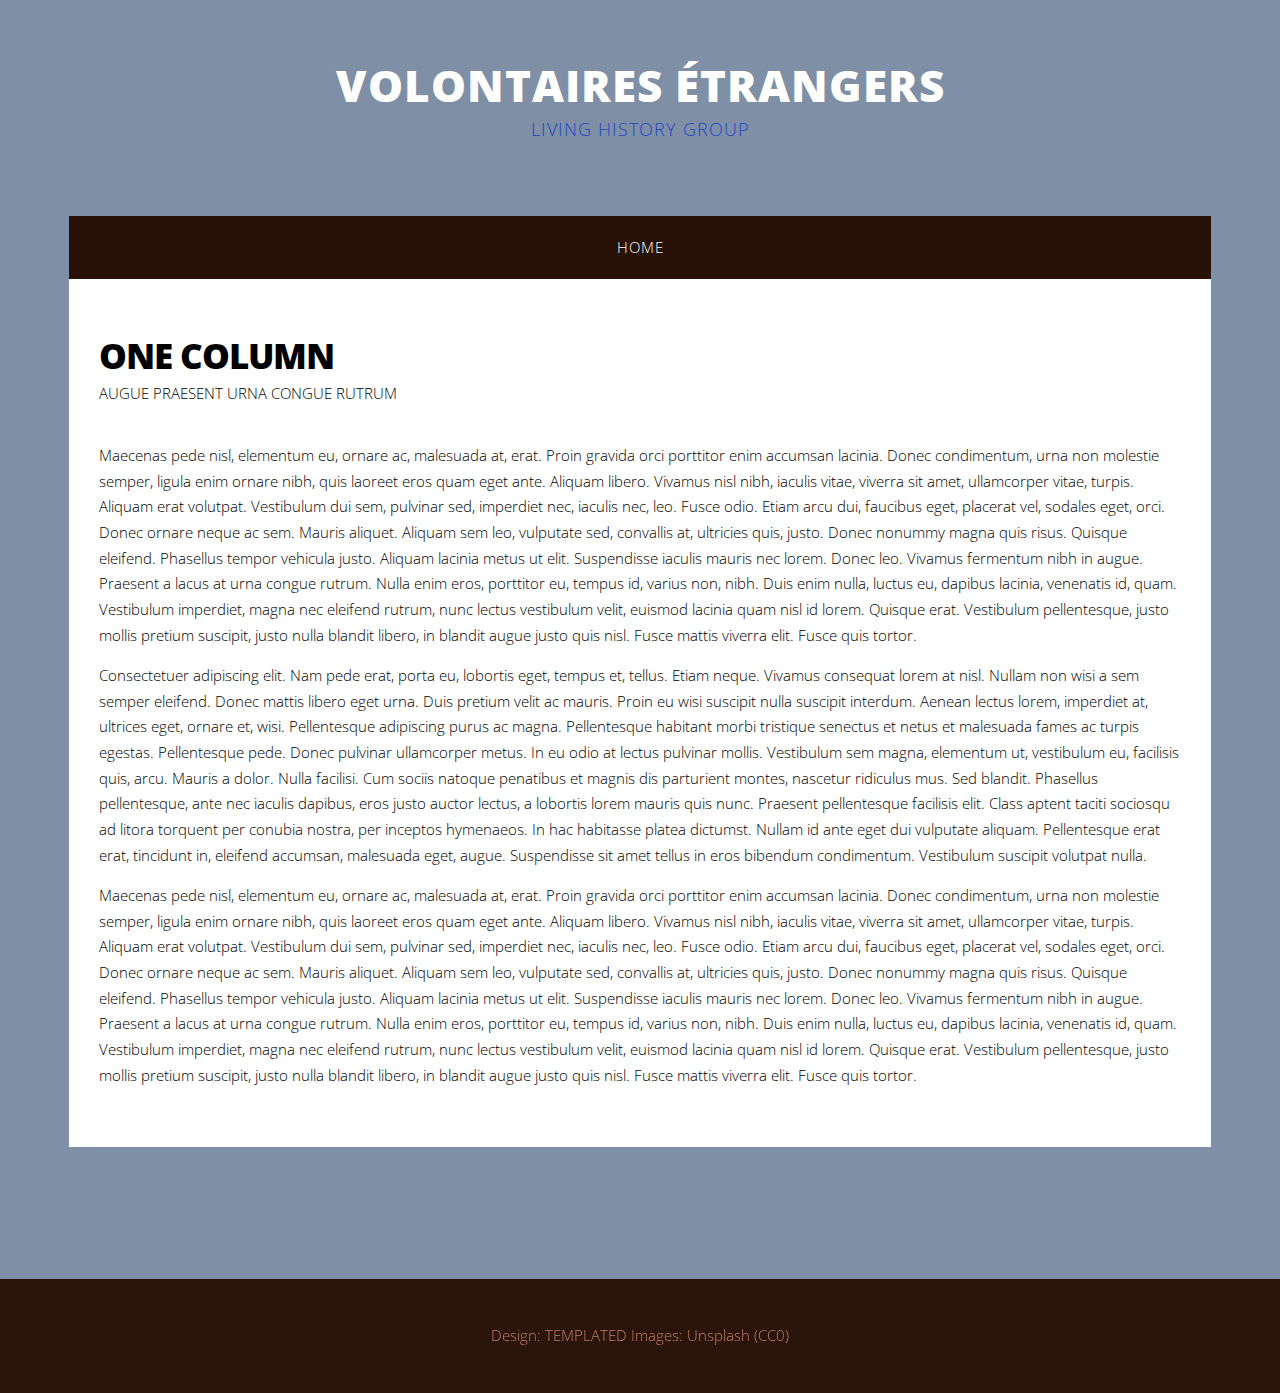
==== index.html @ d3f6dcba "Added other files (placeholder pictures to be removed later)." ====
<!DOCTYPE HTML>
<!--
	Eleganta by TEMPLATED
    templated.co @templatedco
    Released for free under the Creative Commons Attribution 3.0 license (templated.co/license)
-->
<html>
	<head>
		<title>Volontaires &Eacute;trangers</title>
		<meta http-equiv="content-type" content="text/html; charset=utf-8" />
		<meta name="description" content="France French Foreign Legion reenactment living history UK" />
		<meta name="keywords" content="" />
		<meta name="viewport" content="width=1040" />
		<link href="http://fonts.googleapis.com/css?family=Open+Sans:400,300,600,700,800" rel="stylesheet" type="text/css" />
		<!--[if lte IE 8]><script src="js/html5shiv.js"></script><![endif]-->
		<script src="http://ajax.googleapis.com/ajax/libs/jquery/1.11.0/jquery.min.js"></script>
		<script src="js/skel.min.js"></script>
		<script src="js/skel-panels.min.js"></script>
		<script src="js/init.js"></script>
		<noscript>
			<link rel="stylesheet" href="css/skel-noscript.css" />
			<link rel="stylesheet" href="css/style.css" />
			<link rel="stylesheet" href="css/style-desktop.css" />
		</noscript>
		<!--[if lte IE 8]><link rel="stylesheet" href="css/ie/v8.css" /><![endif]-->
		<!--[if lte IE 9]><link rel="stylesheet" href="css/ie/v9.css" /><![endif]-->
	</head>
	<body>

	<div id="wrapper">

		<!-- Header -->
			<div id="header">
				<div class="container">
						
					<!-- Logo -->
						<div id="logo">
							<h1><a href="#">Volontaires &Eacute;trangers</a></h1>
							<span>Living History Group</span>
						</div>
					
				</div>
			</div>
		<!-- Header -->
		
		<div class="container">
			<!-- Nav -->
				<nav id="nav">
					<ul>
						<li class="active"><a href="index.html">Home</a></li>
					</ul>
				</nav>
			<!-- /Nav -->
		</div>
		<div class="container">
			<div id="main">
				<div class="row">
					<div class="12u">
						<section>
							<header>
								<h2>One Column</h2>
								<span class="byline">augue praesent urna congue rutrum</span>
							</header>
							<p> Maecenas pede nisl, elementum eu, ornare ac, malesuada at, erat. Proin gravida orci porttitor enim accumsan lacinia. Donec condimentum, urna non molestie semper, ligula enim ornare nibh, quis laoreet eros quam eget ante. Aliquam libero. Vivamus nisl nibh, iaculis vitae, viverra sit amet, ullamcorper vitae, turpis. Aliquam erat volutpat. Vestibulum dui sem, pulvinar sed, imperdiet nec, iaculis nec, leo. Fusce odio. Etiam arcu dui, faucibus eget, placerat vel, sodales eget, orci. Donec ornare neque ac sem. Mauris aliquet. Aliquam sem leo, vulputate sed, convallis at, ultricies quis, justo. Donec nonummy magna quis risus. Quisque eleifend. Phasellus tempor vehicula justo. Aliquam lacinia metus ut elit. Suspendisse iaculis mauris nec lorem. Donec leo. Vivamus fermentum nibh in augue. Praesent a lacus at urna congue rutrum. Nulla enim eros, porttitor eu, tempus id, varius non, nibh. Duis enim nulla, luctus eu, dapibus lacinia, venenatis id, quam. Vestibulum imperdiet, magna nec eleifend rutrum, nunc lectus vestibulum velit, euismod lacinia quam nisl id lorem. Quisque erat. Vestibulum pellentesque, justo mollis pretium suscipit, justo nulla blandit libero, in blandit augue justo quis nisl. Fusce mattis viverra elit. Fusce quis tortor.</p>
							<p>Consectetuer adipiscing elit. Nam pede erat, porta eu, lobortis eget, tempus et, tellus. Etiam neque. Vivamus consequat lorem at nisl. Nullam non wisi a sem semper eleifend. Donec mattis libero eget urna. Duis pretium velit ac mauris. Proin eu wisi suscipit nulla suscipit interdum. Aenean lectus lorem, imperdiet at, ultrices eget, ornare et, wisi. Pellentesque adipiscing purus ac magna. Pellentesque habitant morbi tristique senectus et netus et malesuada fames ac turpis egestas.												Pellentesque pede. Donec pulvinar ullamcorper metus. In eu odio at lectus pulvinar mollis. Vestibulum sem magna, elementum ut, vestibulum eu, facilisis quis, arcu. Mauris a dolor. Nulla facilisi. Cum sociis natoque penatibus et magnis dis parturient montes, nascetur ridiculus mus. Sed blandit. Phasellus pellentesque, ante nec iaculis dapibus, eros justo auctor lectus, a lobortis lorem mauris quis nunc. Praesent pellentesque facilisis elit. Class aptent taciti sociosqu ad litora torquent per conubia nostra, per inceptos hymenaeos. In hac habitasse platea dictumst. Nullam id ante eget dui vulputate aliquam. Pellentesque erat erat, tincidunt in, eleifend accumsan, malesuada eget, augue. Suspendisse sit amet tellus in eros bibendum condimentum. Vestibulum suscipit volutpat nulla.</p>
							<p> Maecenas pede nisl, elementum eu, ornare ac, malesuada at, erat. Proin gravida orci porttitor enim accumsan lacinia. Donec condimentum, urna non molestie semper, ligula enim ornare nibh, quis laoreet eros quam eget ante. Aliquam libero. Vivamus nisl nibh, iaculis vitae, viverra sit amet, ullamcorper vitae, turpis. Aliquam erat volutpat. Vestibulum dui sem, pulvinar sed, imperdiet nec, iaculis nec, leo. Fusce odio. Etiam arcu dui, faucibus eget, placerat vel, sodales eget, orci. Donec ornare neque ac sem. Mauris aliquet. Aliquam sem leo, vulputate sed, convallis at, ultricies quis, justo. Donec nonummy magna quis risus. Quisque eleifend. Phasellus tempor vehicula justo. Aliquam lacinia metus ut elit. Suspendisse iaculis mauris nec lorem. Donec leo. Vivamus fermentum nibh in augue. Praesent a lacus at urna congue rutrum. Nulla enim eros, porttitor eu, tempus id, varius non, nibh. Duis enim nulla, luctus eu, dapibus lacinia, venenatis id, quam. Vestibulum imperdiet, magna nec eleifend rutrum, nunc lectus vestibulum velit, euismod lacinia quam nisl id lorem. Quisque erat. Vestibulum pellentesque, justo mollis pretium suscipit, justo nulla blandit libero, in blandit augue justo quis nisl. Fusce mattis viverra elit. Fusce quis tortor.</p>
						</section>
					</div>
				</div>
			</div>
		</div>
		<!-- Footer -->
			<div id="footer">
				<div class="container">
                    <!--
					<div class="row">
						<section class="4u">
							<header>
								<h2>Maecenas lectus</h2>
							</header>
							<ul class="list">
								<li class="first">
									<p class="date"><a href="#">Sept<b>11</b></a></p>
									<p><a href="#">Vestibulum sem magna, elementum ut, vestibulum eu, facilisis quis, arcu. Mauris a dolor. Nulla facilisi.</a></p>
								</li>
								<li>
									<p class="date"><a href="#">Sept<b>09</b></a></p>
									<p><a href="#">Suspendisse sit amet  in eros bibendum condimentum. Vestibulum suscipit volutpat nulla.</a> </p>
								</li>
							</ul>
						</section>
						<section class="4u">
							<header>
								<h2>Donec metus</h2>
							</header>
							<ul class="list">
								<li><a href="#">Pellentesque lectus gravida blandit.</a></li>
								<li><a href="#">Lorem ipsum dolor consectetuer adipiscing.</a></li>
								<li><a href="#">Phasellus erat sit pellentesque congue.</a></li>
								<li><a href="#">Cras vitae aliquam pellentesque pharetra.</a></li>
								<li><a href="#">Duis non metus commodo euismod lobortis.</a></li>
							</ul>
						</section>
						<section class="4u">
							<header>
								<h2>Nulla eleifend</h2>
							</header>
							<ul class="list">
								<li><a href="#">Pellentesque lectus gravida blandit.</a></li>
								<li><a href="#">Lorem ipsum dolor consectetuer adipiscing.</a></li>
								<li><a href="#">Phasellus erat sit pellentesque congue.</a></li>
								<li><a href="#">Cras vitae aliquam pellentesque pharetra.</a></li>
								<li><a href="#">Duis non metus commodo euismod lobortis.</a></li>
							</ul>
						</section>
					</div>
					-->
				</div>
			</div>
		<!-- /Footer -->

	</div>

	<!-- Copyright -->
		<div id="copyright">
			<div class="container">
				Design: <a href="http://templated.co">TEMPLATED</a> Images: <a href="http://unsplash.com">Unsplash</a> (<a href="http://unsplash.com/cc0">CC0</a>)
			</div>
		</div>


	</body>
</html>
---- css/skel-noscript.css ----
/* Resets (http://meyerweb.com/eric/tools/css/reset/ | v2.0 | 20110126 | License: none (public domain)) */

	html,body,div,span,applet,object,iframe,h1,h2,h3,h4,h5,h6,p,blockquote,pre,a,abbr,acronym,address,big,cite,code,del,dfn,em,img,ins,kbd,q,s,samp,small,strike,strong,sub,sup,tt,var,b,u,i,center,dl,dt,dd,ol,ul,li,fieldset,form,label,legend,table,caption,tbody,tfoot,thead,tr,th,td,article,aside,canvas,details,embed,figure,figcaption,footer,header,hgroup,menu,nav,output,ruby,section,summary,time,mark,audio,video{margin:0;padding:0;border:0;font-size:100%;font:inherit;vertical-align:baseline;}article,aside,details,figcaption,figure,footer,header,hgroup,menu,nav,section{display:block;}body{line-height:1;}ol,ul{list-style:none;}blockquote,q{quotes:none;}blockquote:before,blockquote:after,q:before,q:after{content:'';content:none;}table{border-collapse:collapse;border-spacing:0;}body{-webkit-text-size-adjust:none}

/* Box Model */

	*, *:before, *:after {
		-moz-box-sizing: border-box;
		-webkit-box-sizing: border-box;
		-o-box-sizing: border-box;
		-ms-box-sizing: border-box;
		box-sizing: border-box;
	}

/* Container */

	body {
		min-width: 1200px;
	}

	.container {
		width: 1200px;
		margin-left: auto;
		margin-right: auto;
	}

	/* Modifiers */
	
		.container.small {
			width: 900px;
		}

		.container.big {
			width: 100%;
			max-width: 1500px;
			min-width: 1200px;
		}

/* Grid */

	/* Cells */

		.\31 2u { width: 100% }
		.\31 1u { width: 91.6666666667% }
		.\31 0u { width: 83.3333333333% }
		.\39 u { width: 75% }
		.\38 u { width: 66.6666666667% }
		.\37 u { width: 58.3333333333% }
		.\36 u { width: 50% }
		.\35 u { width: 41.6666666667% }
		.\34 u { width: 33.3333333333% }
		.\33 u { width: 25% }
		.\32 u { width: 16.6666666667% }
		.\31 u { width: 8.3333333333% }
		.\-11u { margin-left: 91.6666666667% }
		.\-10u { margin-left: 83.3333333333% }
		.\-9u { margin-left: 75% }
		.\-8u { margin-left: 66.6666666667% }
		.\-7u { margin-left: 58.3333333333% }
		.\-6u { margin-left: 50% }
		.\-5u { margin-left: 41.6666666667% }
		.\-4u { margin-left: 33.3333333333% }
		.\-3u { margin-left: 25% }
		.\-2u { margin-left: 16.6666666667% }
		.\-1u { margin-left: 8.3333333333% }

		.row > * {
			padding: 50px 0 0 50px;
			float: left;
			-moz-box-sizing: border-box;
			-webkit-box-sizing: border-box;
			-o-box-sizing: border-box;
			-ms-box-sizing: border-box;
			box-sizing: border-box;
		}

		.row + .row > * {
			padding-top: 50px;
		}

		.row {
			margin-left: -50px;
		}

	/* Rows */

		.row:after {
			content: '';
			display: block;
			clear: both;
			height: 0;
		}

		.row:first-child > * {
			padding-top: 0;
		}

		.row > * {
			padding-top: 0;
		}

		/* Modifiers */

			/* Flush */

				.row.flush {
					margin-left: 0;
				}

				.row.flush > * {
					padding: 0 !important;
				}

			/* Quarter */

				.row.quarter > * {
					padding: 12.5px 0 0 12.5px;
				}

				.row.quarter + .row.quarter > * {
					padding-top: 12.5px;
				}

				.row.quarter {
					margin-left: -12.5px;
				}

			/* Half */

				.row.half > * {
					padding: 25px 0 0 25px;
				}

				.row.half + .row.half > * {
					padding-top: 25px;
				}

				.row.half {
					margin-left: -25px;
				}

			/* One and (a) Half */

				.row.oneandhalf > * {
					padding: 75px 0 0 75px;
				}

				.row.oneandhalf + .row.oneandhalf > * {
					padding-top: 75px;
				}

				.row.oneandhalf {
					margin-left: -75px;
				}

			/* Double */

				.row.double > * {
					padding: 100px 0 0 100px;
				}

				.row.double + .row.double > * {
					padding-top: 100px;
				}

				.row.double {
					margin-left: -100px;
				}
---- css/style.css ----
/*
	Eleganta by TEMPLATED
    templated.co @templatedco
    Released for free under the Creative Commons Attribution 3.0 license (templated.co/license)
*/

@charset 'UTF-8';

/*********************************************************************************/
/* Basic                                                                         */
/*********************************************************************************/

	body
	{
		background: #2b140a;
	}

	body,input,textarea,select
	{
		font-family: 'Open Sans', sans-serif;
		line-height: 1.75em;
		font-size: 11pt;
		font-weight: 300;
	}

	h1,h2,h3,h4,h5,h6
	{
		font-weight: bold;
	}
	
		h1 a, h2 a, h3 a, h4 a, h5 a, h6 a
		{
			color: inherit;
			text-decoration: none;
		}
		
	/* Change this to whatever font weight/color pairing is most suitable */
	strong, b
	{
		font-weight: bold;
		color: #000000;
	}
	
	em, i
	{
		font-style: italic;
	}

	/* Don't forget to set this to something that matches the design */
	a
	{
		color: #FD5113;
	}

	a:hover
	{
		text-decoration: none;
	}
	
	sub
	{
		position: relative;
		top: 0.5em;
		font-size: 0.8em;
	}
	
	sup
	{
		position: relative;
		top: -0.5em;
		font-size: 0.8em;
	}
	
	hr
	{
		border: 0;
		border-top: solid 1px #ddd;
	}
	
	blockquote
	{
		border-left: solid 0.5em #ddd;
		padding: 1em 0 1em 2em;
		font-style: italic;
	}
	
	p, ul, ol, dl, table
	{
		margin-bottom: 1em;
	}

	header
	{
		margin-bottom: 2em;
	}
	
		header h2
		{
			letter-spacing: -1px;
			line-height: 1em;
			text-transform: uppercase;
			font-weight: 900;
			font-size: 2.4em;
		}
	
		header .byline
		{
			display: block;
			margin: 0.5em 0 0 0;
			padding: 0 0 0.5em 0;
			text-transform: uppercase;
		}
		
	footer
	{
		margin-top: 1em;
	}

	br.clear
	{
		clear: both;
	}

	.container
	{
		padding: 0em 2em;
	}
	
	/* Sections/Articles */
	
		section,
		article
		{
			margin-bottom: 3em;
		}
		
		section > :last-child,
		article > :last-child
		{
			margin-bottom: 0;
		}

		section:last-child,
		article:last-child
		{
			margin-bottom: 0;
		}

		.row > section,
		.row > article
		{
			margin-bottom: 0;
		}

	/* Images */

		.image
		{
			display: inline-block;
		}
		
			.image img
			{
				display: block;
				width: 100%;
			}

			.image.featured
			{
				display: block;
				width: 100%;
				margin: 0 0 2em 0;
			}
			
			.image.full
			{
				display: block;
				width: 100%;
				margin-bottom: 2em;
			}
			
			.image.left
			{
				float: left;
				margin: 0 2em 2em 0;
			}
			
			.image.centered
			{
				display: block;
				margin: 0 0 2em 0;
			}

				.image.centered img
				{
					margin: 0 auto;
					width: auto;
				}

	/* Lists */

		ul.default
		{
			list-style: none;
			margin: 0;
			padding: 0;
		}
		
			ul.default li
			{
				padding-top: 2em;
			}
			
			ul.default li:first-child
			{
				padding-top: 0;
			}
			
			ul.default a
			{
				color: #525252;
			}	

			ul.default .date
			{
				display: inline-block;
				margin-bottom: 1em;
				padding: 0.50em 1em;
				background: #261106;
				text-transform: uppercase;
				font-size: 0.90em;
				color: #FFF;
			}
			
		ul.list
		{
			list-style: none;
			margin: 0;
			padding: 0;
		}
			
			ul.list li
			{
				padding: 0.50em 0em;
				border-top: 1px solid #E6E6E6;
			}
			
			ul.list li:first-child
			{
				border-top: none;
				padding-top: 0;
			}
			
			ul.list a
			{
				color: #525252;
			}
			
			ul.list .date
			{
				background: none repeat scroll 0 0 #D34C0D;
				color: #FFFFFF;
				float: left;
				font-family: 'Abel',sans-serif;
				font-size: 14px;
				font-weight: 400;
				height: 78px;
				line-height: normal;
				margin: 0 25px 0 0;
				padding: 10px 0 0;
				text-align: center;
				text-transform: uppercase;
				width: 80px;
			}
			
			ul.list .date a
			{
				text-decoration: none;
				color: #FFF !important;
			}

			ul.list .date b {
				display: block;
				margin: 0px 0px 0px 0px;
				padding: 0;
				letter-spacing: -1px;
				font-size: 40px;
				font-weight: 400;
				color: #FFFFFF;
			}

	/* Buttons */
		
		.button
		{
			position: relative;
			display: inline-block;
			margin-top: 2em;
			padding: 0.8em 1.5em;
			background: #2d160d;
			text-decoration: none;
			text-transform: uppercase;
			font-size: 1em;
			color: #FFF;
			-moz-transition: color 0.35s ease-in-out, background-color 0.35s ease-in-out;
			-webkit-transition: color 0.35s ease-in-out, background-color 0.35s ease-in-out;
			-o-transition: color 0.35s ease-in-out, background-color 0.35s ease-in-out;
			-ms-transition: color 0.35s ease-in-out, background-color 0.35s ease-in-out;
			transition: color 0.35s ease-in-out, background-color 0.35s ease-in-out;
			cursor: pointer;
		}

			.button:hover
			{
				background: #1f0e08;
				color: #FFF !important;
			}

/*********************************************************************************/
/* Icons                                                                         */
/* Powered by Font Awesome by Dave Gandy | http://fontawesome.io                 */
/* Licensed under the SIL OFL 1.1 (font), MIT (CSS)                              */
/*********************************************************************************/

	.fa
	{
		text-decoration: none;
	}

		.fa.solo
		{
		}
		
			.fa.solo span
			{
				display: none;
			}

		.fa:before
		{
			display:inline-block;
			font-family: FontAwesome;
			font-size: 1.25em;
			text-decoration: none;
			font-style: normal;
			font-weight: normal;
			line-height: 1;
			-webkit-font-smoothing:antialiased;
			-moz-osx-font-smoothing:grayscale;
		}

		.fa-lg{font-size:1.3333333333333333em;line-height:.75em;vertical-align:-15%}
		.fa-2x{font-size:2em}
		.fa-3x{font-size:3em}
		.fa-4x{font-size:4em}
		.fa-5x{font-size:5em}
		.fa-fw{width:1.2857142857142858em;text-align:center}
		.fa-ul{padding-left:0;margin-left:2.142857142857143em;list-style-type:none}.fa-ul>li{position:relative}
		.fa-li{position:absolute;left:-2.142857142857143em;width:2.142857142857143em;top:.14285714285714285em;text-align:center}.fa-li.fa-lg{left:-1.8571428571428572em}
		.fa-border{padding:.2em .25em .15em;border:solid .08em #eee;border-radius:.1em}
		.pull-right{float:right}
		.pull-left{float:left}
		.fa.pull-left{margin-right:.3em}
		.fa.pull-right{margin-left:.3em}
		.fa-spin{-webkit-animation:spin 2s infinite linear;-moz-animation:spin 2s infinite linear;-o-animation:spin 2s infinite linear;animation:spin 2s infinite linear}
		@-moz-keyframes spin{0%{-moz-transform:rotate(0deg)} 100%{-moz-transform:rotate(359deg)}}@-webkit-keyframes spin{0%{-webkit-transform:rotate(0deg)} 100%{-webkit-transform:rotate(359deg)}}@-o-keyframes spin{0%{-o-transform:rotate(0deg)} 100%{-o-transform:rotate(359deg)}}@-ms-keyframes spin{0%{-ms-transform:rotate(0deg)} 100%{-ms-transform:rotate(359deg)}}@keyframes spin{0%{transform:rotate(0deg)} 100%{transform:rotate(359deg)}}.fa-rotate-90{filter:progid:DXImageTransform.Microsoft.BasicImage(rotation=1);-webkit-transform:rotate(90deg);-moz-transform:rotate(90deg);-ms-transform:rotate(90deg);-o-transform:rotate(90deg);transform:rotate(90deg)}
		.fa-rotate-180{filter:progid:DXImageTransform.Microsoft.BasicImage(rotation=2);-webkit-transform:rotate(180deg);-moz-transform:rotate(180deg);-ms-transform:rotate(180deg);-o-transform:rotate(180deg);transform:rotate(180deg)}
		.fa-rotate-270{filter:progid:DXImageTransform.Microsoft.BasicImage(rotation=3);-webkit-transform:rotate(270deg);-moz-transform:rotate(270deg);-ms-transform:rotate(270deg);-o-transform:rotate(270deg);transform:rotate(270deg)}
		.fa-flip-horizontal{filter:progid:DXImageTransform.Microsoft.BasicImage(rotation=0, mirror=1);-webkit-transform:scale(-1, 1);-moz-transform:scale(-1, 1);-ms-transform:scale(-1, 1);-o-transform:scale(-1, 1);transform:scale(-1, 1)}
		.fa-flip-vertical{filter:progid:DXImageTransform.Microsoft.BasicImage(rotation=2, mirror=1);-webkit-transform:scale(1, -1);-moz-transform:scale(1, -1);-ms-transform:scale(1, -1);-o-transform:scale(1, -1);transform:scale(1, -1)}
		.fa-stack{position:relative;display:inline-block;width:2em;height:2em;line-height:2em;vertical-align:middle}
		.fa-stack-1x,.fa-stack-2x{position:absolute;left:0;width:100%;text-align:center}
		.fa-stack-1x{line-height:inherit}
		.fa-stack-2x{font-size:2em}
		.fa-inverse{color:#fff}
		.fa-glass:before{content:"\f000"}
		.fa-music:before{content:"\f001"}
		.fa-search:before{content:"\f002"}
		.fa-envelope-o:before{content:"\f003"}
		.fa-heart:before{content:"\f004"}
		.fa-star:before{content:"\f005"}
		.fa-star-o:before{content:"\f006"}
		.fa-user:before{content:"\f007"}
		.fa-film:before{content:"\f008"}
		.fa-th-large:before{content:"\f009"}
		.fa-th:before{content:"\f00a"}
		.fa-th-list:before{content:"\f00b"}
		.fa-check:before{content:"\f00c"}
		.fa-times:before{content:"\f00d"}
		.fa-search-plus:before{content:"\f00e"}
		.fa-search-minus:before{content:"\f010"}
		.fa-power-off:before{content:"\f011"}
		.fa-signal:before{content:"\f012"}
		.fa-gear:before,.fa-cog:before{content:"\f013"}
		.fa-trash-o:before{content:"\f014"}
		.fa-home:before{content:"\f015"}
		.fa-file-o:before{content:"\f016"}
		.fa-clock-o:before{content:"\f017"}
		.fa-road:before{content:"\f018"}
		.fa-download:before{content:"\f019"}
		.fa-arrow-circle-o-down:before{content:"\f01a"}
		.fa-arrow-circle-o-up:before{content:"\f01b"}
		.fa-inbox:before{content:"\f01c"}
		.fa-play-circle-o:before{content:"\f01d"}
		.fa-rotate-right:before,.fa-repeat:before{content:"\f01e"}
		.fa-refresh:before{content:"\f021"}
		.fa-list-alt:before{content:"\f022"}
		.fa-lock:before{content:"\f023"}
		.fa-flag:before{content:"\f024"}
		.fa-headphones:before{content:"\f025"}
		.fa-volume-off:before{content:"\f026"}
		.fa-volume-down:before{content:"\f027"}
		.fa-volume-up:before{content:"\f028"}
		.fa-qrcode:before{content:"\f029"}
		.fa-barcode:before{content:"\f02a"}
		.fa-tag:before{content:"\f02b"}
		.fa-tags:before{content:"\f02c"}
		.fa-book:before{content:"\f02d"}
		.fa-bookmark:before{content:"\f02e"}
		.fa-print:before{content:"\f02f"}
		.fa-camera:before{content:"\f030"}
		.fa-font:before{content:"\f031"}
		.fa-bold:before{content:"\f032"}
		.fa-italic:before{content:"\f033"}
		.fa-text-height:before{content:"\f034"}
		.fa-text-width:before{content:"\f035"}
		.fa-align-left:before{content:"\f036"}
		.fa-align-center:before{content:"\f037"}
		.fa-align-right:before{content:"\f038"}
		.fa-align-justify:before{content:"\f039"}
		.fa-list:before{content:"\f03a"}
		.fa-dedent:before,.fa-outdent:before{content:"\f03b"}
		.fa-indent:before{content:"\f03c"}
		.fa-video-camera:before{content:"\f03d"}
		.fa-picture-o:before{content:"\f03e"}
		.fa-pencil:before{content:"\f040"}
		.fa-map-marker:before{content:"\f041"}
		.fa-adjust:before{content:"\f042"}
		.fa-tint:before{content:"\f043"}
		.fa-edit:before,.fa-pencil-square-o:before{content:"\f044"}
		.fa-share-square-o:before{content:"\f045"}
		.fa-check-square-o:before{content:"\f046"}
		.fa-move:before{content:"\f047"}
		.fa-step-backward:before{content:"\f048"}
		.fa-fast-backward:before{content:"\f049"}
		.fa-backward:before{content:"\f04a"}
		.fa-play:before{content:"\f04b"}
		.fa-pause:before{content:"\f04c"}
		.fa-stop:before{content:"\f04d"}
		.fa-forward:before{content:"\f04e"}
		.fa-fast-forward:before{content:"\f050"}
		.fa-step-forward:before{content:"\f051"}
		.fa-eject:before{content:"\f052"}
		.fa-chevron-left:before{content:"\f053"}
		.fa-chevron-right:before{content:"\f054"}
		.fa-plus-circle:before{content:"\f055"}
		.fa-minus-circle:before{content:"\f056"}
		.fa-times-circle:before{content:"\f057"}
		.fa-check-circle:before{content:"\f058"}
		.fa-question-circle:before{content:"\f059"}
		.fa-info-circle:before{content:"\f05a"}
		.fa-crosshairs:before{content:"\f05b"}
		.fa-times-circle-o:before{content:"\f05c"}
		.fa-check-circle-o:before{content:"\f05d"}
		.fa-ban:before{content:"\f05e"}
		.fa-arrow-left:before{content:"\f060"}
		.fa-arrow-right:before{content:"\f061"}
		.fa-arrow-up:before{content:"\f062"}
		.fa-arrow-down:before{content:"\f063"}
		.fa-mail-forward:before,.fa-share:before{content:"\f064"}
		.fa-resize-full:before{content:"\f065"}
		.fa-resize-small:before{content:"\f066"}
		.fa-plus:before{content:"\f067"}
		.fa-minus:before{content:"\f068"}
		.fa-asterisk:before{content:"\f069"}
		.fa-exclamation-circle:before{content:"\f06a"}
		.fa-gift:before{content:"\f06b"}
		.fa-leaf:before{content:"\f06c"}
		.fa-fire:before{content:"\f06d"}
		.fa-eye:before{content:"\f06e"}
		.fa-eye-slash:before{content:"\f070"}
		.fa-warning:before,.fa-exclamation-triangle:before{content:"\f071"}
		.fa-plane:before{content:"\f072"}
		.fa-calendar:before{content:"\f073"}
		.fa-random:before{content:"\f074"}
		.fa-comment:before{content:"\f075"}
		.fa-magnet:before{content:"\f076"}
		.fa-chevron-up:before{content:"\f077"}
		.fa-chevron-down:before{content:"\f078"}
		.fa-retweet:before{content:"\f079"}
		.fa-shopping-cart:before{content:"\f07a"}
		.fa-folder:before{content:"\f07b"}
		.fa-folder-open:before{content:"\f07c"}
		.fa-resize-vertical:before{content:"\f07d"}
		.fa-resize-horizontal:before{content:"\f07e"}
		.fa-bar-chart-o:before{content:"\f080"}
		.fa-twitter-square:before{content:"\f081"}
		.fa-facebook-square:before{content:"\f082"}
		.fa-camera-retro:before{content:"\f083"}
		.fa-key:before{content:"\f084"}
		.fa-gears:before,.fa-cogs:before{content:"\f085"}
		.fa-comments:before{content:"\f086"}
		.fa-thumbs-o-up:before{content:"\f087"}
		.fa-thumbs-o-down:before{content:"\f088"}
		.fa-star-half:before{content:"\f089"}
		.fa-heart-o:before{content:"\f08a"}
		.fa-sign-out:before{content:"\f08b"}
		.fa-linkedin-square:before{content:"\f08c"}
		.fa-thumb-tack:before{content:"\f08d"}
		.fa-external-link:before{content:"\f08e"}
		.fa-sign-in:before{content:"\f090"}
		.fa-trophy:before{content:"\f091"}
		.fa-github-square:before{content:"\f092"}
		.fa-upload:before{content:"\f093"}
		.fa-lemon-o:before{content:"\f094"}
		.fa-phone:before{content:"\f095"}
		.fa-square-o:before{content:"\f096"}
		.fa-bookmark-o:before{content:"\f097"}
		.fa-phone-square:before{content:"\f098"}
		.fa-twitter:before{content:"\f099"}
		.fa-facebook:before{content:"\f09a"}
		.fa-github:before{content:"\f09b"}
		.fa-unlock:before{content:"\f09c"}
		.fa-credit-card:before{content:"\f09d"}
		.fa-rss:before{content:"\f09e"}
		.fa-hdd-o:before{content:"\f0a0"}
		.fa-bullhorn:before{content:"\f0a1"}
		.fa-bell:before{content:"\f0f3"}
		.fa-certificate:before{content:"\f0a3"}
		.fa-hand-o-right:before{content:"\f0a4"}
		.fa-hand-o-left:before{content:"\f0a5"}
		.fa-hand-o-up:before{content:"\f0a6"}
		.fa-hand-o-down:before{content:"\f0a7"}
		.fa-arrow-circle-left:before{content:"\f0a8"}
		.fa-arrow-circle-right:before{content:"\f0a9"}
		.fa-arrow-circle-up:before{content:"\f0aa"}
		.fa-arrow-circle-down:before{content:"\f0ab"}
		.fa-globe:before{content:"\f0ac"}
		.fa-wrench:before{content:"\f0ad"}
		.fa-tasks:before{content:"\f0ae"}
		.fa-filter:before{content:"\f0b0"}
		.fa-briefcase:before{content:"\f0b1"}
		.fa-fullscreen:before{content:"\f0b2"}
		.fa-group:before{content:"\f0c0"}
		.fa-chain:before,.fa-link:before{content:"\f0c1"}
		.fa-cloud:before{content:"\f0c2"}
		.fa-flask:before{content:"\f0c3"}
		.fa-cut:before,.fa-scissors:before{content:"\f0c4"}
		.fa-copy:before,.fa-files-o:before{content:"\f0c5"}
		.fa-paperclip:before{content:"\f0c6"}
		.fa-save:before,.fa-floppy-o:before{content:"\f0c7"}
		.fa-square:before{content:"\f0c8"}
		.fa-reorder:before{content:"\f0c9"}
		.fa-list-ul:before{content:"\f0ca"}
		.fa-list-ol:before{content:"\f0cb"}
		.fa-strikethrough:before{content:"\f0cc"}
		.fa-underline:before{content:"\f0cd"}
		.fa-table:before{content:"\f0ce"}
		.fa-magic:before{content:"\f0d0"}
		.fa-truck:before{content:"\f0d1"}
		.fa-pinterest:before{content:"\f0d2"}
		.fa-pinterest-square:before{content:"\f0d3"}
		.fa-google-plus-square:before{content:"\f0d4"}
		.fa-google-plus:before{content:"\f0d5"}
		.fa-money:before{content:"\f0d6"}
		.fa-caret-down:before{content:"\f0d7"}
		.fa-caret-up:before{content:"\f0d8"}
		.fa-caret-left:before{content:"\f0d9"}
		.fa-caret-right:before{content:"\f0da"}
		.fa-columns:before{content:"\f0db"}
		.fa-unsorted:before,.fa-sort:before{content:"\f0dc"}
		.fa-sort-down:before,.fa-sort-asc:before{content:"\f0dd"}
		.fa-sort-up:before,.fa-sort-desc:before{content:"\f0de"}
		.fa-envelope:before{content:"\f0e0"}
		.fa-linkedin:before{content:"\f0e1"}
		.fa-rotate-left:before,.fa-undo:before{content:"\f0e2"}
		.fa-legal:before,.fa-gavel:before{content:"\f0e3"}
		.fa-dashboard:before,.fa-tachometer:before{content:"\f0e4"}
		.fa-comment-o:before{content:"\f0e5"}
		.fa-comments-o:before{content:"\f0e6"}
		.fa-flash:before,.fa-bolt:before{content:"\f0e7"}
		.fa-sitemap:before{content:"\f0e8"}
		.fa-umbrella:before{content:"\f0e9"}
		.fa-paste:before,.fa-clipboard:before{content:"\f0ea"}
		.fa-lightbulb-o:before{content:"\f0eb"}
		.fa-exchange:before{content:"\f0ec"}
		.fa-cloud-download:before{content:"\f0ed"}
		.fa-cloud-upload:before{content:"\f0ee"}
		.fa-user-md:before{content:"\f0f0"}
		.fa-stethoscope:before{content:"\f0f1"}
		.fa-suitcase:before{content:"\f0f2"}
		.fa-bell-o:before{content:"\f0a2"}
		.fa-coffee:before{content:"\f0f4"}
		.fa-cutlery:before{content:"\f0f5"}
		.fa-file-text-o:before{content:"\f0f6"}
		.fa-building:before{content:"\f0f7"}
		.fa-hospital:before{content:"\f0f8"}
		.fa-ambulance:before{content:"\f0f9"}
		.fa-medkit:before{content:"\f0fa"}
		.fa-fighter-jet:before{content:"\f0fb"}
		.fa-beer:before{content:"\f0fc"}
		.fa-h-square:before{content:"\f0fd"}
		.fa-plus-square:before{content:"\f0fe"}
		.fa-angle-double-left:before{content:"\f100"}
		.fa-angle-double-right:before{content:"\f101"}
		.fa-angle-double-up:before{content:"\f102"}
		.fa-angle-double-down:before{content:"\f103"}
		.fa-angle-left:before{content:"\f104"}
		.fa-angle-right:before{content:"\f105"}
		.fa-angle-up:before{content:"\f106"}
		.fa-angle-down:before{content:"\f107"}
		.fa-desktop:before{content:"\f108"}
		.fa-laptop:before{content:"\f109"}
		.fa-tablet:before{content:"\f10a"}
		.fa-mobile-phone:before,.fa-mobile:before{content:"\f10b"}
		.fa-circle-o:before{content:"\f10c"}
		.fa-quote-left:before{content:"\f10d"}
		.fa-quote-right:before{content:"\f10e"}
		.fa-spinner:before{content:"\f110"}
		.fa-circle:before{content:"\f111"}
		.fa-mail-reply:before,.fa-reply:before{content:"\f112"}
		.fa-github-alt:before{content:"\f113"}
		.fa-folder-o:before{content:"\f114"}
		.fa-folder-open-o:before{content:"\f115"}
		.fa-expand-o:before{content:"\f116"}
		.fa-collapse-o:before{content:"\f117"}
		.fa-smile-o:before{content:"\f118"}
		.fa-frown-o:before{content:"\f119"}
		.fa-meh-o:before{content:"\f11a"}
		.fa-gamepad:before{content:"\f11b"}
		.fa-keyboard-o:before{content:"\f11c"}
		.fa-flag-o:before{content:"\f11d"}
		.fa-flag-checkered:before{content:"\f11e"}
		.fa-terminal:before{content:"\f120"}
		.fa-code:before{content:"\f121"}
		.fa-reply-all:before{content:"\f122"}
		.fa-mail-reply-all:before{content:"\f122"}
		.fa-star-half-empty:before,.fa-star-half-full:before,.fa-star-half-o:before{content:"\f123"}
		.fa-location-arrow:before{content:"\f124"}
		.fa-crop:before{content:"\f125"}
		.fa-code-fork:before{content:"\f126"}
		.fa-unlink:before,.fa-chain-broken:before{content:"\f127"}
		.fa-question:before{content:"\f128"}
		.fa-info:before{content:"\f129"}
		.fa-exclamation:before{content:"\f12a"}
		.fa-superscript:before{content:"\f12b"}
		.fa-subscript:before{content:"\f12c"}
		.fa-eraser:before{content:"\f12d"}
		.fa-puzzle-piece:before{content:"\f12e"}
		.fa-microphone:before{content:"\f130"}
		.fa-microphone-slash:before{content:"\f131"}
		.fa-shield:before{content:"\f132"}
		.fa-calendar-o:before{content:"\f133"}
		.fa-fire-extinguisher:before{content:"\f134"}
		.fa-rocket:before{content:"\f135"}
		.fa-maxcdn:before{content:"\f136"}
		.fa-chevron-circle-left:before{content:"\f137"}
		.fa-chevron-circle-right:before{content:"\f138"}
		.fa-chevron-circle-up:before{content:"\f139"}
		.fa-chevron-circle-down:before{content:"\f13a"}
		.fa-html5:before{content:"\f13b"}
		.fa-css3:before{content:"\f13c"}
		.fa-anchor:before{content:"\f13d"}
		.fa-unlock-o:before{content:"\f13e"}
		.fa-bullseye:before{content:"\f140"}
		.fa-ellipsis-horizontal:before{content:"\f141"}
		.fa-ellipsis-vertical:before{content:"\f142"}
		.fa-rss-square:before{content:"\f143"}
		.fa-play-circle:before{content:"\f144"}
		.fa-ticket:before{content:"\f145"}
		.fa-minus-square:before{content:"\f146"}
		.fa-minus-square-o:before{content:"\f147"}
		.fa-level-up:before{content:"\f148"}
		.fa-level-down:before{content:"\f149"}
		.fa-check-square:before{content:"\f14a"}
		.fa-pencil-square:before{content:"\f14b"}
		.fa-external-link-square:before{content:"\f14c"}
		.fa-share-square:before{content:"\f14d"}
		.fa-compass:before{content:"\f14e"}
		.fa-toggle-down:before,.fa-caret-square-o-down:before{content:"\f150"}
		.fa-toggle-up:before,.fa-caret-square-o-up:before{content:"\f151"}
		.fa-toggle-right:before,.fa-caret-square-o-right:before{content:"\f152"}
		.fa-euro:before,.fa-eur:before{content:"\f153"}
		.fa-gbp:before{content:"\f154"}
		.fa-dollar:before,.fa-usd:before{content:"\f155"}
		.fa-rupee:before,.fa-inr:before{content:"\f156"}
		.fa-cny:before,.fa-rmb:before,.fa-yen:before,.fa-jpy:before{content:"\f157"}
		.fa-ruble:before,.fa-rouble:before,.fa-rub:before{content:"\f158"}
		.fa-won:before,.fa-krw:before{content:"\f159"}
		.fa-bitcoin:before,.fa-btc:before{content:"\f15a"}
		.fa-file:before{content:"\f15b"}
		.fa-file-text:before{content:"\f15c"}
		.fa-sort-alpha-asc:before{content:"\f15d"}
		.fa-sort-alpha-desc:before{content:"\f15e"}
		.fa-sort-amount-asc:before{content:"\f160"}
		.fa-sort-amount-desc:before{content:"\f161"}
		.fa-sort-numeric-asc:before{content:"\f162"}
		.fa-sort-numeric-desc:before{content:"\f163"}
		.fa-thumbs-up:before{content:"\f164"}
		.fa-thumbs-down:before{content:"\f165"}
		.fa-youtube-square:before{content:"\f166"}
		.fa-youtube:before{content:"\f167"}
		.fa-xing:before{content:"\f168"}
		.fa-xing-square:before{content:"\f169"}
		.fa-youtube-play:before{content:"\f16a"}
		.fa-dropbox:before{content:"\f16b"}
		.fa-stack-overflow:before{content:"\f16c"}
		.fa-instagram:before{content:"\f16d"}
		.fa-flickr:before{content:"\f16e"}
		.fa-adn:before{content:"\f170"}
		.fa-bitbucket:before{content:"\f171"}
		.fa-bitbucket-square:before{content:"\f172"}
		.fa-tumblr:before{content:"\f173"}
		.fa-tumblr-square:before{content:"\f174"}
		.fa-long-arrow-down:before{content:"\f175"}
		.fa-long-arrow-up:before{content:"\f176"}
		.fa-long-arrow-left:before{content:"\f177"}
		.fa-long-arrow-right:before{content:"\f178"}
		.fa-apple:before{content:"\f179"}
		.fa-windows:before{content:"\f17a"}
		.fa-android:before{content:"\f17b"}
		.fa-linux:before{content:"\f17c"}
		.fa-dribbble:before{content:"\f17d"}
		.fa-skype:before{content:"\f17e"}
		.fa-foursquare:before{content:"\f180"}
		.fa-trello:before{content:"\f181"}
		.fa-female:before{content:"\f182"}
		.fa-male:before{content:"\f183"}
		.fa-gittip:before{content:"\f184"}
		.fa-sun-o:before{content:"\f185"}
		.fa-moon-o:before{content:"\f186"}
		.fa-archive:before{content:"\f187"}
		.fa-bug:before{content:"\f188"}
		.fa-vk:before{content:"\f189"}
		.fa-weibo:before{content:"\f18a"}
		.fa-renren:before{content:"\f18b"}
		.fa-pagelines:before{content:"\f18c"}
		.fa-stack-exchange:before{content:"\f18d"}
		.fa-arrow-circle-o-right:before{content:"\f18e"}
		.fa-arrow-circle-o-left:before{content:"\f190"}
		.fa-toggle-left:before,.fa-caret-square-o-left:before{content:"\f191"}
		.fa-dot-circle-o:before{content:"\f192"}
		.fa-wheelchair:before{content:"\f193"}
		.fa-vimeo-square:before{content:"\f194"}
		.fa-turkish-lira:before,.fa-try:before{content:"\f195"}

/*********************************************************************************/
/* Wrapper                                                                       */
/*********************************************************************************/

	#wrapper
	{
		padding-bottom: 4em;
		/* background: #552713; */
        background: #7F8FA6;
	}

/*********************************************************************************/
/* Header                                                                        */
/*********************************************************************************/

	#header
	{
		position: relative;
	}

	#logo
	{
	}
	
	#nav
	{
	}

		#nav ul
		{
			margin: 0;
		}
	
/*********************************************************************************/
/* Banner                                                                        */
/*********************************************************************************/

	#banner
	{
		position: relative;
		background: #333;
		color: #fff;
	}

/*********************************************************************************/
/* Main                                                                          */
/*********************************************************************************/

	#main
	{
		background: #FFF;
	}
	
	.homepage #main
	{
	}

/*********************************************************************************/
/* Footer                                                                        */
/*********************************************************************************/
	
	#footer
	{
		padding-top: 5em;
	}
	
	#footer header h2
	{
		letter-spacing: 1px;
		font-size: 1.8em;
		color: #FFF;
	}
	
	#footer .list a
	{
		color: #c18062;
	}
	
	#footer .list li
	{
		border-top: none;
	}
	
/*********************************************************************************/
/* Copyright                                                                     */
/*********************************************************************************/
	
	#copyright
	{
		position: relative;
		padding: 3em 0em;
		text-align: center;
		color: #c18062;
	}
	
	#copyright .container
	{
	}
	
	#copyright a
	{
		text-decoration: none;
		color: #c18062;
	}
---- css/style-desktop.css ----
/*
	Eleganta by TEMPLATED
    templated.co @templatedco
    Released for free under the Creative Commons Attribution 3.0 license (templated.co/license)
*/

/*********************************************************************************/
/* Basic                                                                         */
/*********************************************************************************/

	body
	{
	}

	body,input,textarea,select
	{
	}

/*********************************************************************************/
/* Header                                                                        */
/*********************************************************************************/

	#header
	{
		padding: 5em 0em;
		text-align: center;
	}
	
		.homepage #header
		{
			padding: 5em 0em 4em 0em;
		}

		#header .container
		{
		}

/*********************************************************************************/
/* Logo                                                                          */
/*********************************************************************************/

	#logo
	{
	}
	
		#logo h1
		{
			color: #FFF;
		}
	
		#logo h1 a
		{
			display: block;
			letter-spacing: 1px;
			text-decoration: none;
			text-transform: uppercase;
			font-size: 3em;
			font-weight: 900;
			color: #FFF;
		}

		#logo span
		{
			display: block;
			padding-top: 1em;
			letter-spacing: 1px;
			text-transform: uppercase;
			font-size: 1.2em;
			color: #1d48c5;
		}			
			

/*********************************************************************************/
/* Nav                                                                           */
/*********************************************************************************/

	#nav
	{
		background: #281208;
	}
	
		#nav ul
		{
			display: block;
			text-align: center;
		}

		#nav > ul > li
		{
			display: inline-block;
		}
		
			#nav > ul > li:last-child
			{
				padding-right: 0;
			}

			#nav > ul > li > a,
			#nav > ul > li > span
			{
				display: block;
				padding: 1.3em 1.5em;
				letter-spacing: 1px;
				text-decoration: none;
				text-transform: uppercase;
				font-weight: 200;
				font-size: 1em;
				outline: 0;
				color: #FD5113;
			}


			#nav > ul > li > a:hover
			{
				color: rgba(255,255,255,1);
			}

			#nav li.active a
			{
				color: #FFF;
			}

			#nav > ul > li > ul
			{
				display: none;
			}

/*********************************************************************************/
/* Banner                                                                        */
/*********************************************************************************/

	#banner
	{
		margin-bottom: 4em;
	}

/*********************************************************************************/
/* Main                                                                          */
/*********************************************************************************/

	#main
	{
		padding: 4em 2em 4em 2em;
	}

	.homepage #main
	{
		padding: 2em 2em 4em 2em;
	}

	#content
	{
	}
	
	#sidebar header h2,
	#sidebar1 header h2
	{
		text-transform: uppercase;
		font-weight: 800;
		font-size: 1.8em;
	}
	
	#sidebar1 h3
	{
		display: inline-block;
		margin-bottom: 1em;
		text-transform: uppercase;
		font-size: 1.2em;
		font-weight: 800;
	}
---- css/ie/v8.css ----
/*********************************************************************************/
/* Basic                                                                         */
/*********************************************************************************/

	.button
	{
		/*
		
		For elements that use border-radius, add the following:
		
			-ms-behavior: url('css/ie/PIE.htc');

		Note that PIE.htc requires its elements to be relative or absolute:

			position: relative;

		*/
	}
---- css/ie/v9.css ----
/*********************************************************************************/
/* Basic                                                                         */
/*********************************************************************************/
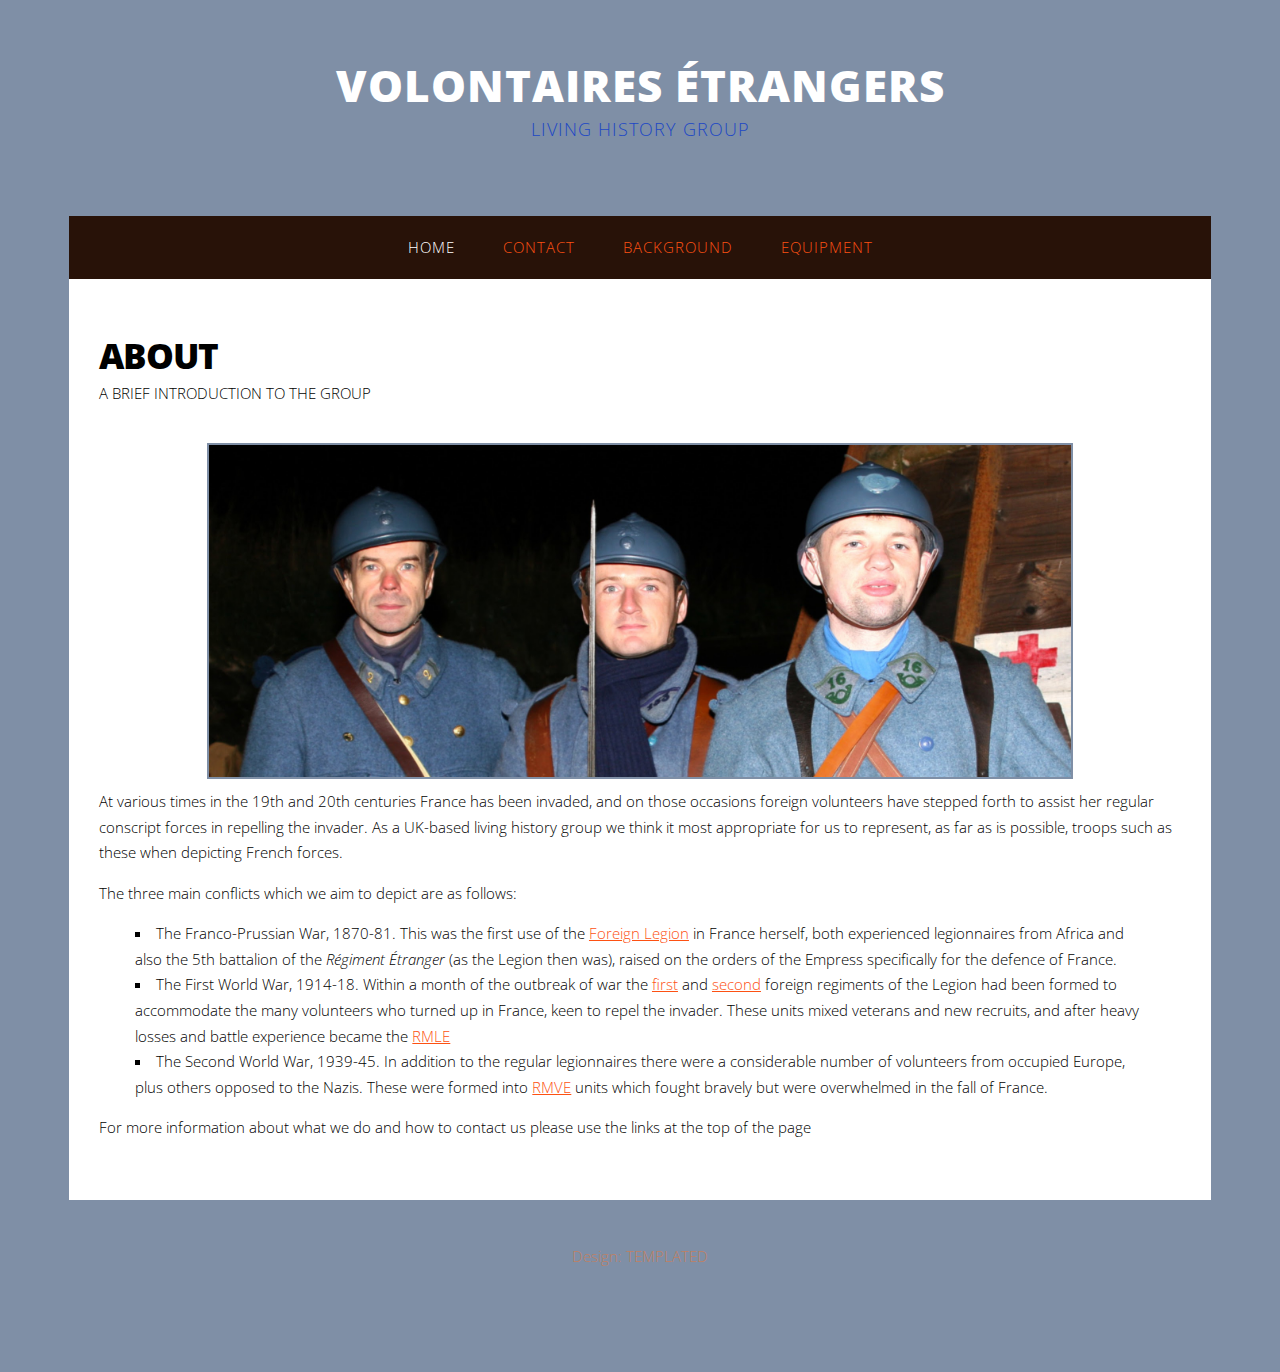
==== commit 0b845e13: "First public release." ====
--- a/index.html
+++ b/index.html
@@ -48,6 +48,9 @@
 				<nav id="nav">
 					<ul>
 						<li class="active"><a href="index.html">Home</a></li>
+						<li><a href="contact.html">Contact</a></li>
+						<li><a href="background.html">Background</a></li>
+                        <li><a href="equipment.html">Equipment</a></li>
 					</ul>
 				</nav>
 			<!-- /Nav -->
@@ -58,76 +61,55 @@
 					<div class="12u">
 						<section>
 							<header>
-								<h2>One Column</h2>
-								<span class="byline">augue praesent urna congue rutrum</span>
+								<h2>About</h2>
+								<span class="byline">A brief introduction to the group</span>
 							</header>
-							<p> Maecenas pede nisl, elementum eu, ornare ac, malesuada at, erat. Proin gravida orci porttitor enim accumsan lacinia. Donec condimentum, urna non molestie semper, ligula enim ornare nibh, quis laoreet eros quam eget ante. Aliquam libero. Vivamus nisl nibh, iaculis vitae, viverra sit amet, ullamcorper vitae, turpis. Aliquam erat volutpat. Vestibulum dui sem, pulvinar sed, imperdiet nec, iaculis nec, leo. Fusce odio. Etiam arcu dui, faucibus eget, placerat vel, sodales eget, orci. Donec ornare neque ac sem. Mauris aliquet. Aliquam sem leo, vulputate sed, convallis at, ultricies quis, justo. Donec nonummy magna quis risus. Quisque eleifend. Phasellus tempor vehicula justo. Aliquam lacinia metus ut elit. Suspendisse iaculis mauris nec lorem. Donec leo. Vivamus fermentum nibh in augue. Praesent a lacus at urna congue rutrum. Nulla enim eros, porttitor eu, tempus id, varius non, nibh. Duis enim nulla, luctus eu, dapibus lacinia, venenatis id, quam. Vestibulum imperdiet, magna nec eleifend rutrum, nunc lectus vestibulum velit, euismod lacinia quam nisl id lorem. Quisque erat. Vestibulum pellentesque, justo mollis pretium suscipit, justo nulla blandit libero, in blandit augue justo quis nisl. Fusce mattis viverra elit. Fusce quis tortor.</p>
-							<p>Consectetuer adipiscing elit. Nam pede erat, porta eu, lobortis eget, tempus et, tellus. Etiam neque. Vivamus consequat lorem at nisl. Nullam non wisi a sem semper eleifend. Donec mattis libero eget urna. Duis pretium velit ac mauris. Proin eu wisi suscipit nulla suscipit interdum. Aenean lectus lorem, imperdiet at, ultrices eget, ornare et, wisi. Pellentesque adipiscing purus ac magna. Pellentesque habitant morbi tristique senectus et netus et malesuada fames ac turpis egestas.												Pellentesque pede. Donec pulvinar ullamcorper metus. In eu odio at lectus pulvinar mollis. Vestibulum sem magna, elementum ut, vestibulum eu, facilisis quis, arcu. Mauris a dolor. Nulla facilisi. Cum sociis natoque penatibus et magnis dis parturient montes, nascetur ridiculus mus. Sed blandit. Phasellus pellentesque, ante nec iaculis dapibus, eros justo auctor lectus, a lobortis lorem mauris quis nunc. Praesent pellentesque facilisis elit. Class aptent taciti sociosqu ad litora torquent per conubia nostra, per inceptos hymenaeos. In hac habitasse platea dictumst. Nullam id ante eget dui vulputate aliquam. Pellentesque erat erat, tincidunt in, eleifend accumsan, malesuada eget, augue. Suspendisse sit amet tellus in eros bibendum condimentum. Vestibulum suscipit volutpat nulla.</p>
-							<p> Maecenas pede nisl, elementum eu, ornare ac, malesuada at, erat. Proin gravida orci porttitor enim accumsan lacinia. Donec condimentum, urna non molestie semper, ligula enim ornare nibh, quis laoreet eros quam eget ante. Aliquam libero. Vivamus nisl nibh, iaculis vitae, viverra sit amet, ullamcorper vitae, turpis. Aliquam erat volutpat. Vestibulum dui sem, pulvinar sed, imperdiet nec, iaculis nec, leo. Fusce odio. Etiam arcu dui, faucibus eget, placerat vel, sodales eget, orci. Donec ornare neque ac sem. Mauris aliquet. Aliquam sem leo, vulputate sed, convallis at, ultricies quis, justo. Donec nonummy magna quis risus. Quisque eleifend. Phasellus tempor vehicula justo. Aliquam lacinia metus ut elit. Suspendisse iaculis mauris nec lorem. Donec leo. Vivamus fermentum nibh in augue. Praesent a lacus at urna congue rutrum. Nulla enim eros, porttitor eu, tempus id, varius non, nibh. Duis enim nulla, luctus eu, dapibus lacinia, venenatis id, quam. Vestibulum imperdiet, magna nec eleifend rutrum, nunc lectus vestibulum velit, euismod lacinia quam nisl id lorem. Quisque erat. Vestibulum pellentesque, justo mollis pretium suscipit, justo nulla blandit libero, in blandit augue justo quis nisl. Fusce mattis viverra elit. Fusce quis tortor.</p>
+
+							<img src="images/banner/front_page.jpg" class="banner-image">
+
+							<p>At various times in the 19th and 20th centuries France has been invaded, and on those
+							occasions foreign volunteers have stepped forth to assist her regular conscript forces in
+							repelling the invader. As a UK-based living history group we think it most appropriate for
+							us to represent, as far as is possible, troops such as these when depicting French forces.</p>
+
+							<p>The three main conflicts which we aim to depict are as follows:</p>
+
+							<ul class="square">
+								<li>The Franco-Prussian War, 1870-81. This was the first use of the
+									<a href="https://en.wikipedia.org/wiki/French_Foreign_Legion" target="_blank">Foreign
+								Legion</a> in France herself, both experienced legionnaires from Africa and also
+									the 5th battalion of the <i>Régiment Étranger</i> (as the Legion then was), raised on the orders
+								of the Empress specifically for the defence of France.</li>
+								<li>The First World War, 1914-18. Within a month of the outbreak of war the
+									<a href="https://en.wikipedia.org/wiki/3rd_Marching_Regiment_of_the_1st_Foreign_Regiment" target="_blank">first</a> and
+									<a href="https://en.wikipedia.org/wiki/2nd_Marching_Regiment_of_the_2nd_Foreign_Regiment" target="_blank">second</a>
+									foreign regiments of the Legion had been formed to accommodate the many volunteers who turned up in France,
+								keen to repel the invader. These units mixed veterans and new recruits, and after heavy
+								losses and battle experience became the
+									<a href="https://en.wikipedia.org/wiki/Marching_Regiment_of_the_Foreign_Legion" target="_blank">RMLE</a></li>
+								<li>The Second World War, 1939-45. In addition to the regular legionnaires there were a
+								considerable number of volunteers from occupied Europe, plus others opposed to the Nazis.
+								These were formed into <a href="https://en.wikipedia.org/wiki/Régiments_de_marche_de_volontaires_étrangers" target="_blank">RMVE</a>
+									units which fought bravely but were overwhelmed in the fall of France.
+								</li>
+							</ul>
+
+							<p>For more information about what we do and how to contact us please use the links at the top of the page</p>
 						</section>
 					</div>
 				</div>
 			</div>
 		</div>
-		<!-- Footer -->
-			<div id="footer">
-				<div class="container">
-                    <!--
-					<div class="row">
-						<section class="4u">
-							<header>
-								<h2>Maecenas lectus</h2>
-							</header>
-							<ul class="list">
-								<li class="first">
-									<p class="date"><a href="#">Sept<b>11</b></a></p>
-									<p><a href="#">Vestibulum sem magna, elementum ut, vestibulum eu, facilisis quis, arcu. Mauris a dolor. Nulla facilisi.</a></p>
-								</li>
-								<li>
-									<p class="date"><a href="#">Sept<b>09</b></a></p>
-									<p><a href="#">Suspendisse sit amet  in eros bibendum condimentum. Vestibulum suscipit volutpat nulla.</a> </p>
-								</li>
-							</ul>
-						</section>
-						<section class="4u">
-							<header>
-								<h2>Donec metus</h2>
-							</header>
-							<ul class="list">
-								<li><a href="#">Pellentesque lectus gravida blandit.</a></li>
-								<li><a href="#">Lorem ipsum dolor consectetuer adipiscing.</a></li>
-								<li><a href="#">Phasellus erat sit pellentesque congue.</a></li>
-								<li><a href="#">Cras vitae aliquam pellentesque pharetra.</a></li>
-								<li><a href="#">Duis non metus commodo euismod lobortis.</a></li>
-							</ul>
-						</section>
-						<section class="4u">
-							<header>
-								<h2>Nulla eleifend</h2>
-							</header>
-							<ul class="list">
-								<li><a href="#">Pellentesque lectus gravida blandit.</a></li>
-								<li><a href="#">Lorem ipsum dolor consectetuer adipiscing.</a></li>
-								<li><a href="#">Phasellus erat sit pellentesque congue.</a></li>
-								<li><a href="#">Cras vitae aliquam pellentesque pharetra.</a></li>
-								<li><a href="#">Duis non metus commodo euismod lobortis.</a></li>
-							</ul>
-						</section>
-					</div>
-					-->
-				</div>
-			</div>
-		<!-- /Footer -->
 
-	</div>
 
-	<!-- Copyright -->
+        <!-- Copyright -->
 		<div id="copyright">
 			<div class="container">
-				Design: <a href="http://templated.co">TEMPLATED</a> Images: <a href="http://unsplash.com">Unsplash</a> (<a href="http://unsplash.com/cc0">CC0</a>)
+				Design: <a href="http://templated.co">TEMPLATED</a>
 			</div>
 		</div>
 
 
+	</div>
 	</body>
 </html>--- a/css/style.css
+++ b/css/style.css
@@ -12,7 +12,10 @@
 
 	body
 	{
+		/*
 		background: #2b140a;
+		*/
+		background: #7F8FA6;
 	}
 
 	body,input,textarea,select
@@ -801,6 +804,21 @@
 	{
 	}
 
+	.square {
+		list-style-type: square;
+		list-style-position: inside;
+		margin-left: 2.5em;
+		margin-right: 2.5em;
+	}
+
+	.banner-image {
+		width: 80%;
+		margin: 0 auto;
+		display: block;
+		border:2px solid #7F8FA6;
+        margin-bottom: 10px;
+	}
+
 /*********************************************************************************/
 /* Footer                                                                        */
 /*********************************************************************************/
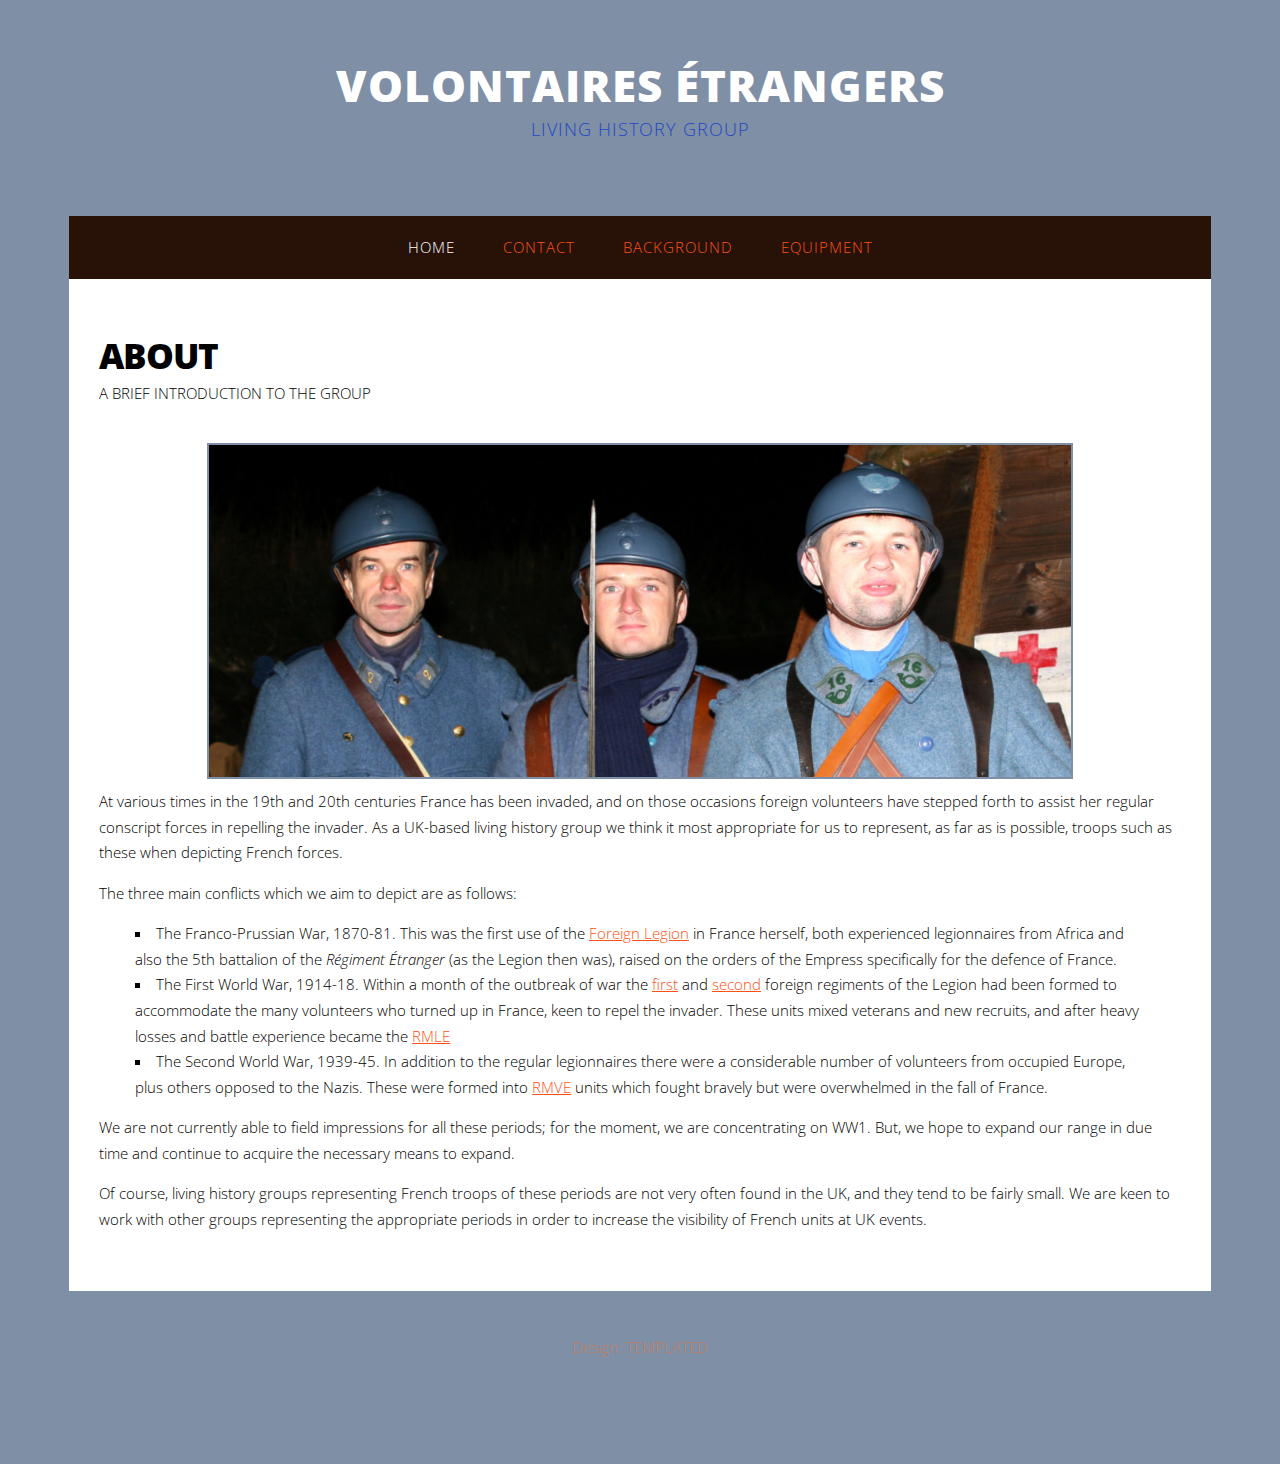
==== commit 43523975: "Extra intro. text." ====
--- a/index.html
+++ b/index.html
@@ -94,7 +94,12 @@
 								</li>
 							</ul>
 
-							<p>For more information about what we do and how to contact us please use the links at the top of the page</p>
+              <p>We are not currently able to field impressions for all these periods; for the moment, we are concentrating on WW1. But, we hope
+              to expand our range in due time and continue to acquire the necessary means to expand.</p>
+
+							<p>Of course, living history groups representing French troops of these periods are not very often found in the UK, and they tend to 
+              be fairly small. We are keen to work with other groups representing the appropriate periods in order to increase the visibility
+              of French units at UK events. </p>
 						</section>
 					</div>
 				</div>
@@ -112,4 +117,4 @@
 
 	</div>
 	</body>
-</html>+</html>
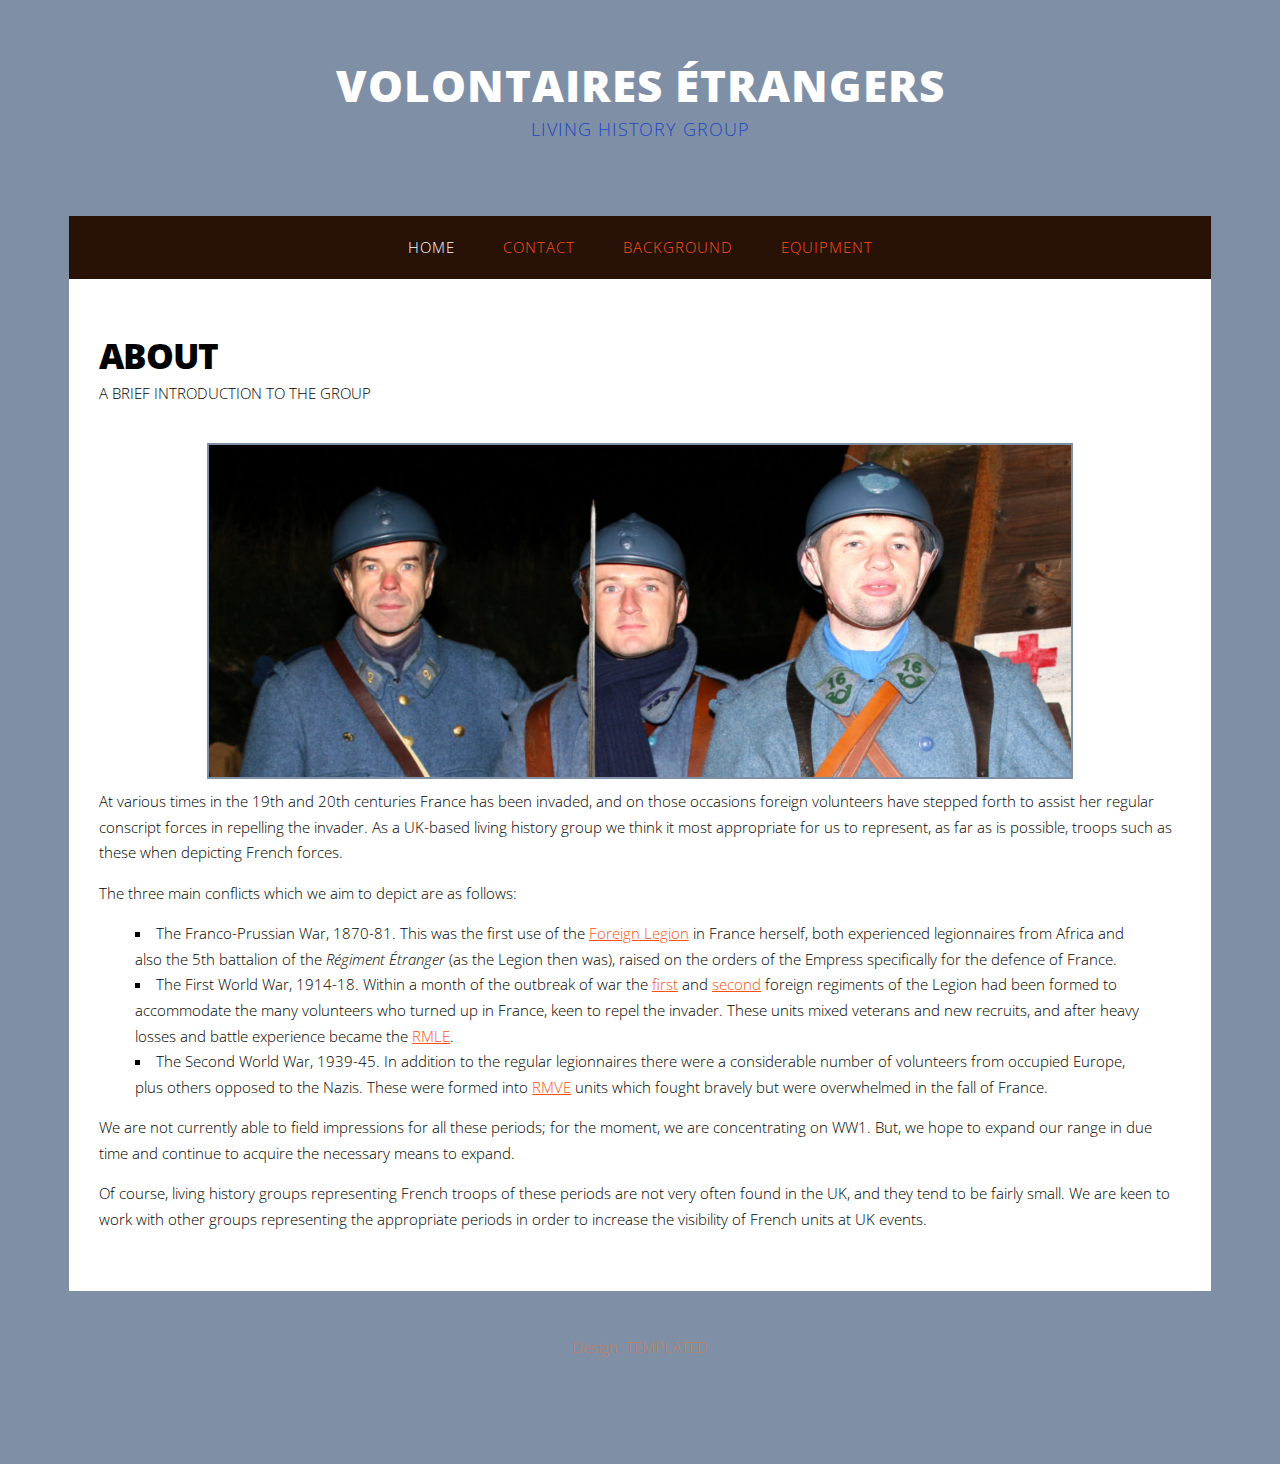
==== commit 164b69ab: "Missing full stop." ====
--- a/index.html
+++ b/index.html
@@ -86,7 +86,7 @@
 									foreign regiments of the Legion had been formed to accommodate the many volunteers who turned up in France,
 								keen to repel the invader. These units mixed veterans and new recruits, and after heavy
 								losses and battle experience became the
-									<a href="https://en.wikipedia.org/wiki/Marching_Regiment_of_the_Foreign_Legion" target="_blank">RMLE</a></li>
+									<a href="https://en.wikipedia.org/wiki/Marching_Regiment_of_the_Foreign_Legion" target="_blank">RMLE</a>.</li>
 								<li>The Second World War, 1939-45. In addition to the regular legionnaires there were a
 								considerable number of volunteers from occupied Europe, plus others opposed to the Nazis.
 								These were formed into <a href="https://en.wikipedia.org/wiki/Régiments_de_marche_de_volontaires_étrangers" target="_blank">RMVE</a>
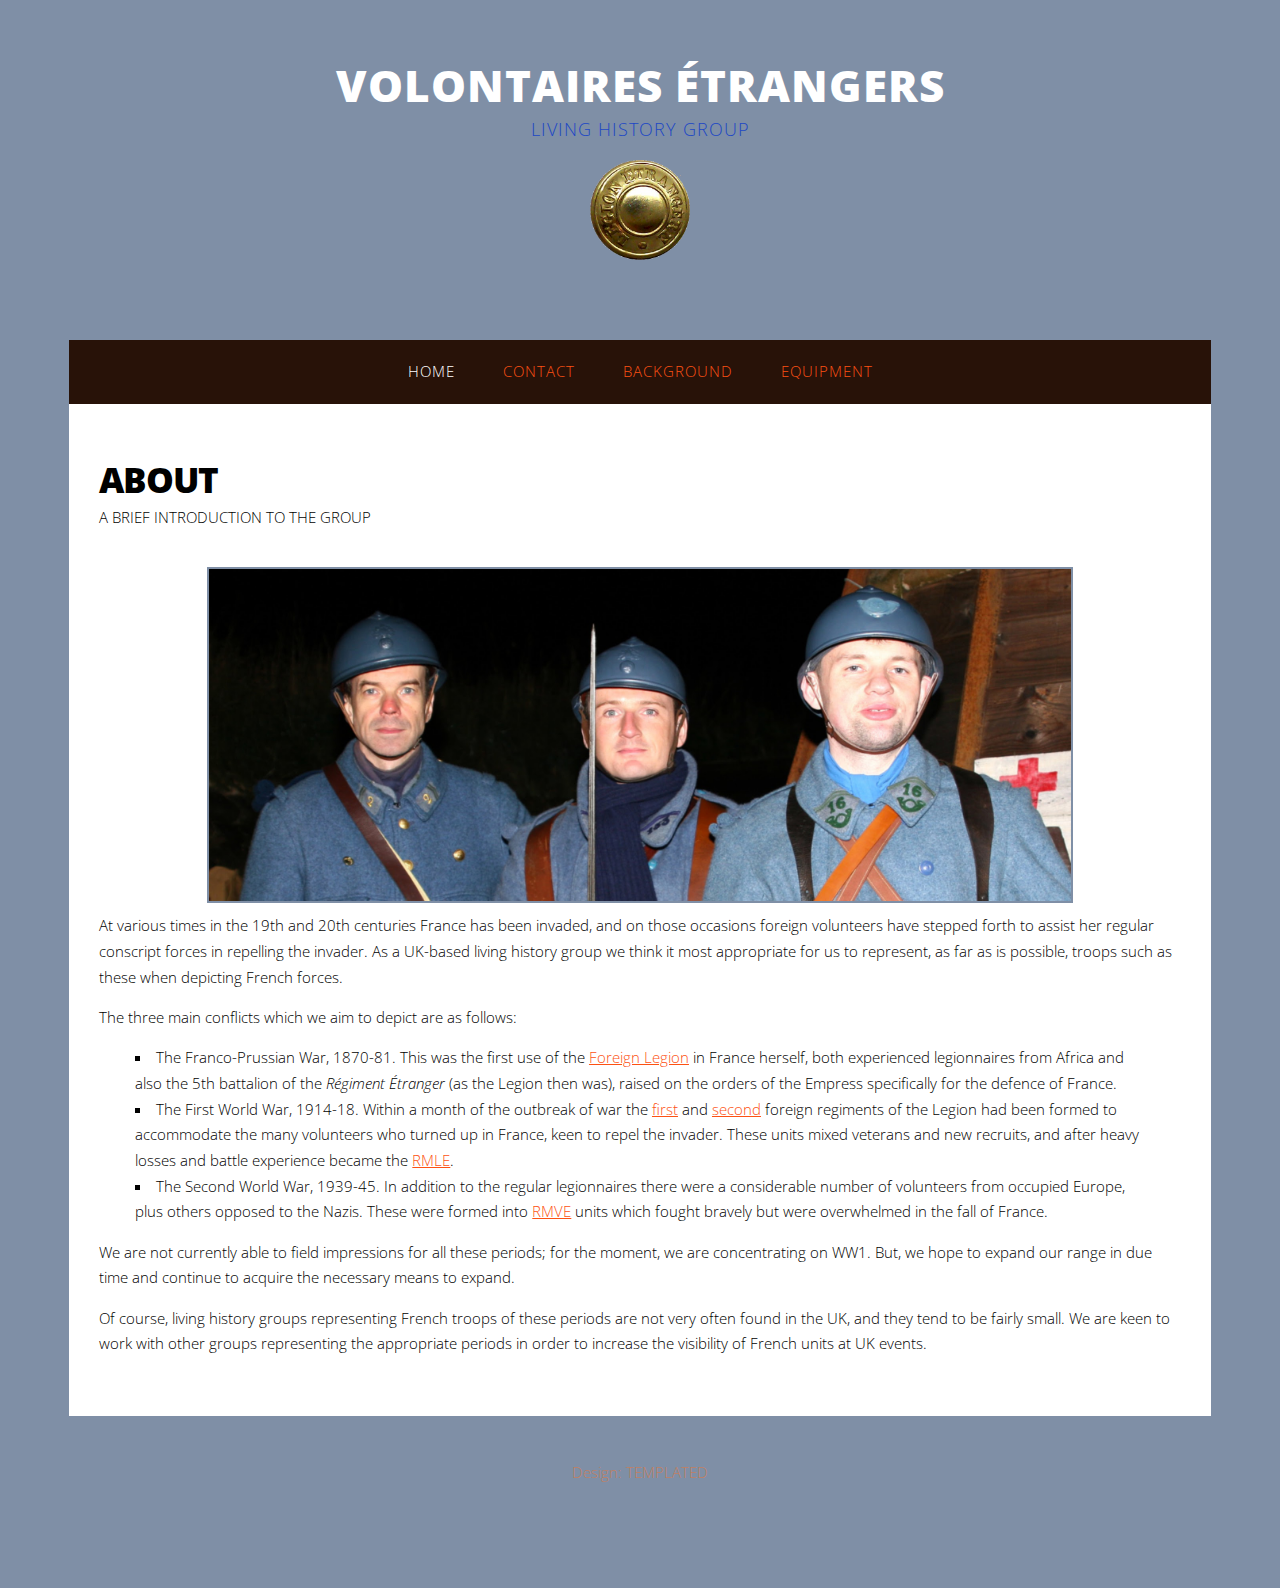
==== commit 9ecb21d8: "Added button logo." ====
--- a/index.html
+++ b/index.html
@@ -37,6 +37,7 @@
 						<div id="logo">
 							<h1><a href="#">Volontaires &Eacute;trangers</a></h1>
 							<span>Living History Group</span>
+              <span><img src="images/button_logo.png" width="100px" alt="Foreign Legion Button"></span>
 						</div>
 					
 				</div>
